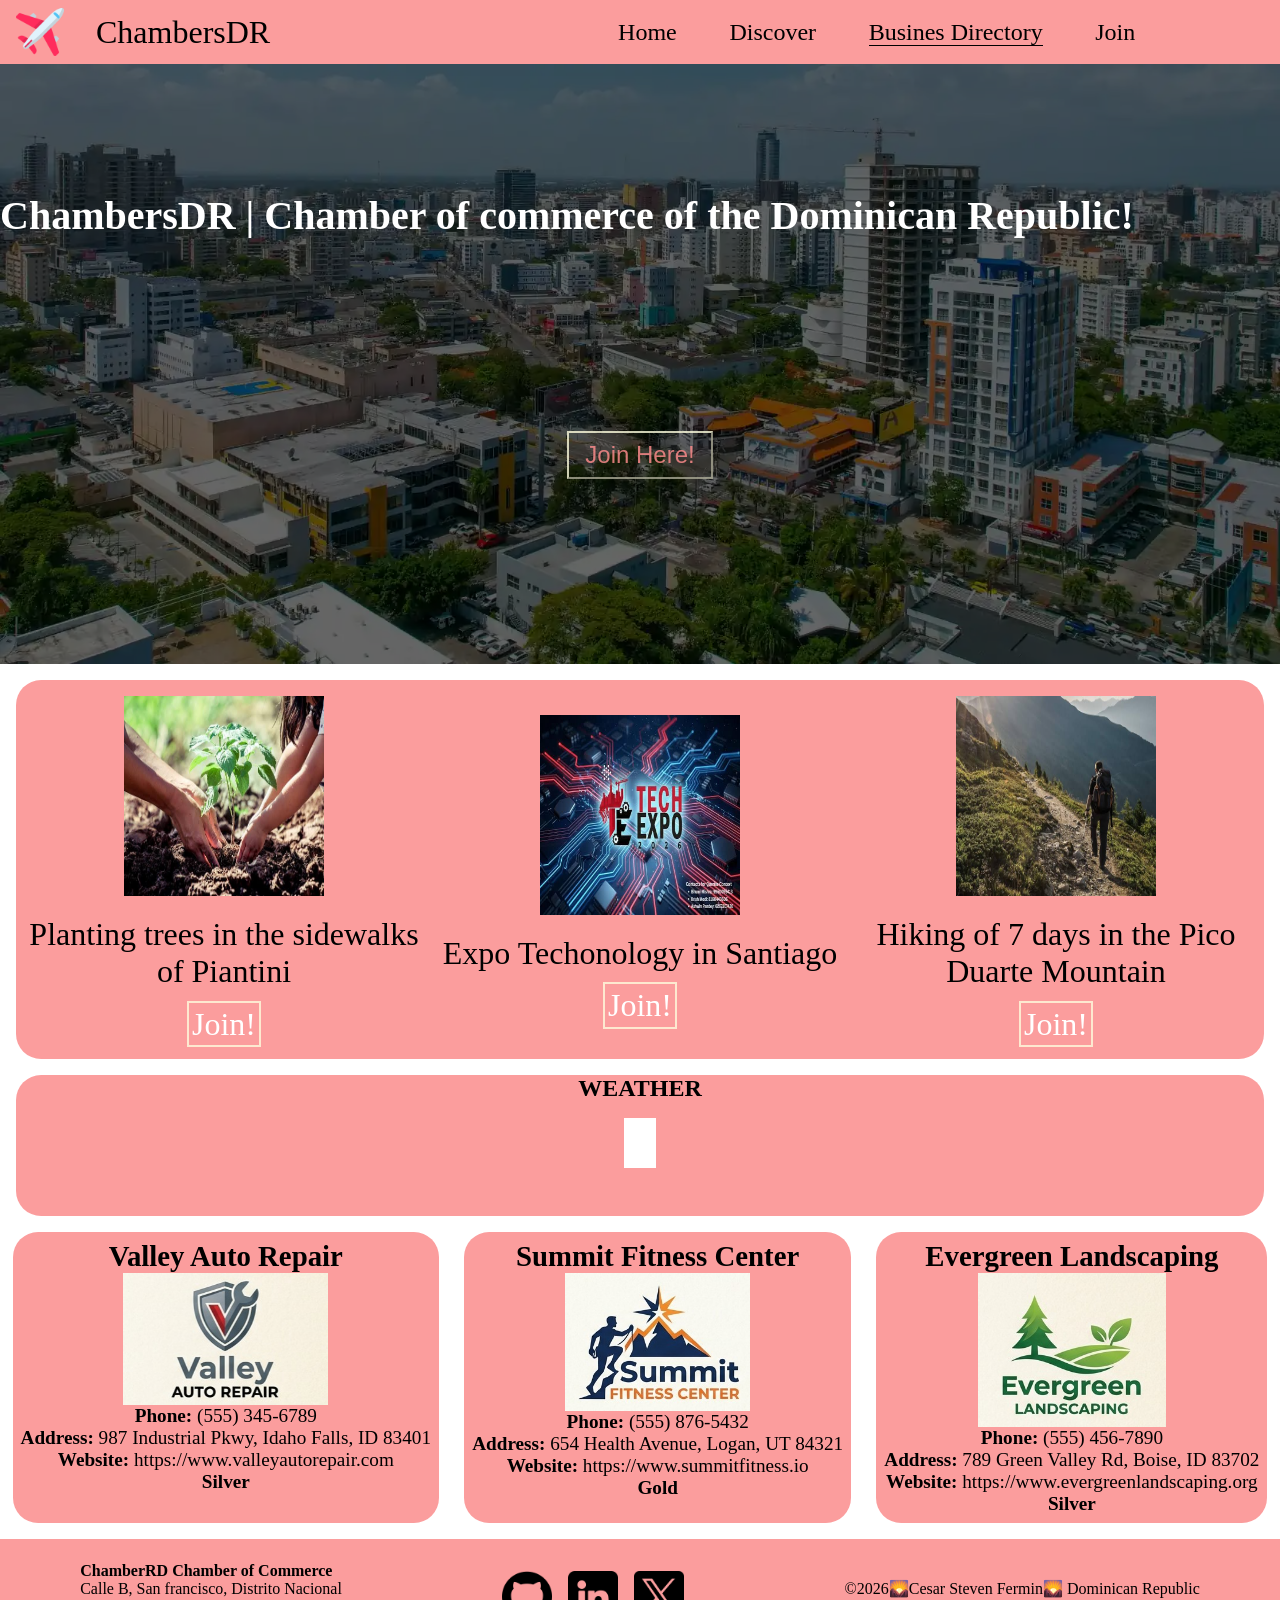
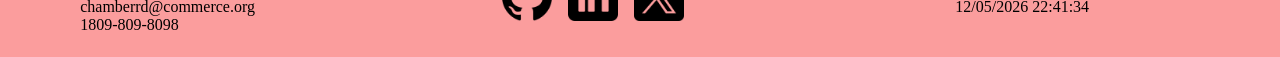
==== chamber/index.html @ 5525a527 "editing the button" ====
<!DOCTYPE html>
<html lang="en">
<head>
    <meta charset="UTF-8">
    <meta name="viewport" content="width=device-width, initial-scale=1.0">
    <meta name="author" content="Cesar Steven Fermin Cabrera">
    <meta name="description" content="This page is about all the companies that are asociated with us">

    <meta property="og:title" content="ChambersDR">
    <meta property="og:description" content="This page is about all the companies that are asociated with us">
    <meta property="og:image" content="https://stevenfermin.github.io/wdd231/chamber/images/plane.png">
    <meta property="og:url" content="https://stevenfermin.github.io/wdd231/chamber/directory.html">

    <link rel="stylesheet" href="styles/normalize.css">
    <link rel="stylesheet" href="styles/directorysmall.css">
    <link rel="stylesheet" href="styles/directorylarge.css">
    <script src="scripts/directory.js" defer></script>
    <link rel="shortcut icon" href="images/plane.png">

    <link rel="stylesheet" href="https://fonts.googleapis.com/css2?family=Roboto+Mono:wght@300;400;700&display=swap">
    <link rel="preconnect" href="https://fonts.googleapis.com">
    <link rel="preconnect" href="https://fonts.gstatic.com" crossorigin>

    <title>ChambersDR Landing</title>
</head>
<body>
    <header>
        <nav class="navigation">
            <img src="images/plane.png" alt="Plane logo">
            <label>ChambersDR</label>
            <ul>
                <li><a href="#">Home</a></li>
                <li><a href="#">Discover</a></li>
                <li id="current"><a href="#">Busines Directory</a></li>
                <li><a href="#">Join</a></li>
            </ul>
            <button id="ham-btn" class="hamburger" aria-label="hambtn"></button>
        </nav>
        <nav id="mobileNav" class="mobileNav">
            <ul>
                <li><a href="#">Home</a></li>
                <li><a href="#">Discover</a></li>
                <li id="mobilecurrent"><a href="#" >Busines Directory</a></li>
                <li><a href="#">Join</a></li>
            </ul>
        </nav>
    </header>

    <main>
        <div class="hero">
            <img src="images/santodomingo.webp" alt="Santo Domingo">
            <div class="hero-content">
                <h1>ChambersDR | Chamber of commerce of the Dominican Republic!</h1>
                <button>Join Here!</button>
            </div>
        </div>
        <section class="events">
            <div>
                <figure>
                    <img src="images/planting-trees.jpg" alt="Planting trees">
                    <figcaption>Planting trees in the sidewalks of Piantini</figcaption>
                </figure>
                <a>Join!</a>
            </div>
            <div>
                <figure>
                    <img src="images/expo-tech.jpg" alt="Expo technology">
                    <figcaption>Expo Techonology in Santiago</figcaption>
                </figure>
                <a>Join!</a>
            </div>
            <div>
                <figure>
                    <img src="images/hiking.jpg" alt="Hiking">
                    <figcaption>Hiking of 7 days in the Pico Duarte Mountain</figcaption>
                </figure>
                <a>Join!</a>
            </div>
        </section>
        <div class="climate">
            <h2>WEATHER</h2>
            <section class="weather">
                <p id="temperature"></p>
                <figure>
                    <img id="weather-icon">
                    <figcaption class="figcaption"></figcaption>
                </figure>
            </section>
            <section id="forecast" class="forecast">

            </section>
        </div>
        <div id="spotlights" class="spotlights">

        </div>
    </main>

    <footer>
        <div id="details">
            <p id="DName"></p>
            <p id="DAddress"></p>
            <p id="DEmail"></p>
            <p id="DNumber"></p>
        </div>
        <div class="logos">
            <a href="https://github.com/"><img src="images/github.png" alt="Github"></a>
            <a href="https://linkedin.com/"><img src="images/linkedin.png" alt="LinkedIn"></a>
            <a href="https://x.com/"><img src="images/xlogo.png" alt="Twitter X"></a>
        </div>
        <div class="mark">
            <p id="signature"></p>
            <p id="lastModified"></p>
        </div>
    </footer>
</body>
</html>
---- chamber/styles/directorysmall.css ----
:root {
    --principal-color: rgba(251, 139, 139, 0.845);
    --secondary-color: rgba(254, 253, 222, 0.8);
    --current: rgba(247, 146, 84, 0.8);
    --button-color: rgba(255,255,255);
    --black: rgb(0,0,0);
}

* {
    margin: 0;
    padding: 0;
    box-sizing: border-box;
}

/****************** Header********************/


.navigation {
    display: grid;
    grid-template-columns: 48px auto 44px;
    padding: 0 1rem;
    align-items: center;
    background-color: var(--principal-color);
    border-bottom: 1px solid #000;
}

.navigation label {
    font-size: 2rem;
}

.navigation ul {
    display: none;
    justify-content: space-evenly;
}

.navigation li {
    list-style: none;
}

.navigation a {
    text-decoration: none;
    color: black;
    font-size: 1.5rem;
}

.navigation a:hover {
    font-size: 1.9rem;
}

.navigation img {
    width: 100%;
}

.navigation button{
    width: 100%;
    height: 4rem;
}

.hamburger {
    background: none;
    border: none;
}

.hamburger::before {
    content: "\2630";
    font-size: 2rem;
}

.hamburger.show::before {
    content: "\00D7";
    font-size: 2rem;
}

.mobileNav {
    display: none;
    background-color: var(--secondary-color);
}

.mobileNav.show {
    display: block;
}

.mobileNav ul {
    display: block;
    text-align: center;
}

.mobileNav li {
    font-size: 1.4rem;
    border-bottom: 1px solid #000;
}

.mobileNav a {
    text-decoration: none;
    color: black;
}

#mobilecurrent {
    background-color: var(--current);
}

/****************** Main ********************/
main {
    padding: 0 1rem;
    margin-bottom: 1rem;
}

.view {
    display: flex;
    gap: 5rem;
    justify-content: center;
}

.view button {
    width: 10rem;
    height: 2.5rem;
    background-color: var(--secondary-color);
}

.cards {
    justify-content: center;
}


/*************************------GRID------**************************/
.cards.grid{
    display: grid;
    grid-template-columns: repeat(auto-fit, minmax(200px, 400px));
    max-width: 1300px;
    margin: 2rem auto;
    gap: 1rem;
}

.cards.grid > .card {
    width: 100%;
    padding: 1rem;
    background-color: var(--principal-color);
    border-radius: 25px;
    text-align: center;
}

.cards.grid > .card h2 {
    border-bottom: solid 1px #000;
}

/*************************------LIST------**************************/

.cards.list {
    width: 90%;
    display: flex;
    flex-direction: column;
    margin: 1rem;
}

.cards.list section {
    display: flex;
    flex-direction: column;
}

.cards.list h2 {
    border-bottom: solid 1px #000;
}

.cards.list h1, .cards.list h2, .cards.list > p {
    font-size: 1.2rem;
}

.cards.list > section:nth-of-type(odd).card {
    background-color: var(--principal-color);
    text-align: center;
    padding: 1rem;
}

.cards.list > section:nth-of-type(even).card {
    background-color: var(--secondary-color);
    text-align: center;
    padding: 1rem;
}


/*********************FOOTER*************************/

footer {
    background-color: var(--principal-color);
    display: flex;
    flex-direction: column;
    align-items: center;
    justify-content: space-around;
    padding: 1rem;
}

.logos {
    display: flex;
    place-content: center;
    gap: 1rem;
    margin: 1rem 0;
}

.logos img {
    width: 50px;
    height: auto;
}

.mark {
    text-align: center;
}
---- chamber/styles/directorylarge.css ----
@media (min-width: 769px) {
    .mobileNav {
        display: none;
    }
    .mobileNav.show {
        display: none;
    }

    .navigation {
        display: grid;
        grid-template-columns: 48px auto auto 44px;
        padding: 0.5rem 1rem;
        gap: 2rem;
        align-items: center;
        background-color: var(--principal-color);
        border: none;
    }

    .navigation h1 {
        font-size: 2rem;
    }

    .navigation ul {
        display: flex;
        justify-content: space-evenly;
    }

    .hamburger {
        display: none;
    }

    #current {
        background-color: transparent;
    }

    #current a {
        color: #000;
        border-bottom: solid 1px #000;
    }

    /******************************MAIN*********************************/
    main {
        padding: 0;
    }

    #h1-directory{
        margin: 1rem 0 0 1rem;
    }
    /*HOME(LANDING)PAGE*/
    .hero {
        position: relative;
        width: 100%;
        height: 600px;
    }
    .hero img {
        position: absolute;
        top: 0;
        left: 0;
        width: 100%;
        height: 100%;
        filter: brightness(0.4);
    }

    .hero-content{
        width: 100%;
        place-items: center;
        left: 0;
        top: 0;
        text-align: center;
        position: absolute;
    }

    .hero-content h1 {
        margin-top: 10%;
        color: white;
        font-size: 2.5rem;
        text-align: justify;
    }

    .hero-content button {
        margin-top: 15%;
        background-color: transparent;
        border-color: var(--secondary-color);
        padding: 0.5rem 1rem;
        color: var(--principal-color);
        font-size: 1.5rem;
    }

    .hero button:hover {
        background-color: var(--button-color);
        border-color: var(--principal-color);
    }

    .events {
        display: grid;
        grid-template-columns: repeat(auto-fit, minmax(200px, 1fr));
        justify-items: center;
        align-items: center;
        text-align: center;
        padding: 1rem 0;
        background-color: var(--principal-color);
        margin: 1rem;
        border-radius: 25px;
    }

    .events img {
        width: 200px;
        height: 200px;
    }

    .events figcaption {
        font-size: 2rem;
        margin: 1rem 0;
    }

    .events a {
        text-decoration: none;
        font-size: 2rem;
        color: var(--button-color);
        border: solid 2px var(--secondary-color);
        padding: 0.2rem;
    }

    .events a:hover{
        background-color: var(--button-color);
        color: var(--black);
    }

    .climate {
        display: flex;
        flex-direction: column;
        align-items: center;
        text-align: center;
        background-color: var(--principal-color);
        border-radius: 25px;
        margin: 1rem;
    }
    
    .weather {
        margin: 1rem;
        padding: 1rem;
        background-color: var(--button-color);
    }

    .weather p {
        font-size: 1.2rem;
    }

    .weather figcaption {
        font-size: 1.2rem;
    }

    .weather img {
        width: 100%;
        background-color: var(--principal-color);
        border-radius: 50px;
    }

    

    .forecast {
        display: grid;
        grid-template-columns: repeat(3, 1fr);
        gap: 7rem;
        background-color: var(--button-color);
        margin: 1rem;
        border-radius: 50px;
    }

    .cast {
        margin: 1rem;
        display: flex;
        flex-direction: column;
        align-items: center;
    }

    .cast img {
        width: 80%;
        background-color: var(--principal-color);
        border-radius: 25px;
    }

    .cast p {
        font-size: 1.5rem;
    }

    .spotlights {
        display: flex;
        justify-content: space-around;
    }

    .spot {
        display: flex;
        flex-direction: column;
        align-items: center;
        background-color: var(--principal-color);
        padding: 0.5rem;
        border-radius: 25px;
        font-size: 1.2rem;
    }

    .spot img{
        width: 50%;
    }

    .spot p{
        font-weight: bolder;
    }

    /*************************------LIST------**************************/

    .cards.list {
        display: flex;
        flex-direction: column;
        align-items: center;
        margin: 1rem;
    }

    .cards.list h1, .cards.list h2, .cards.list p {
        font-size: 1.1rem;
        font-weight: 300;
    }

    .cards.list section {
        display: flex;
        flex-direction: row;
    }

    .cards.list h2 {
        border-bottom: none;
    }

    .cards.list > section:nth-of-type(odd).card {
        width: 90vh;
        display: flex;
        flex-direction: row;
        background-color: var(--secondary-color);
        text-align: center;
        padding: 1rem 0.5rem;
    }

    .cards.list > section:nth-of-type(even).card {
        width: 90vh;
        display: flex;
        background-color: var(--principal-color);
        text-align: center;
        padding: 1rem;
    }


    footer {
        background-color: var(--principal-color);
        display: flex;
        flex-direction: row;
        align-items: center;
        justify-content: space-around;
        padding: 1rem 0;
    }
}
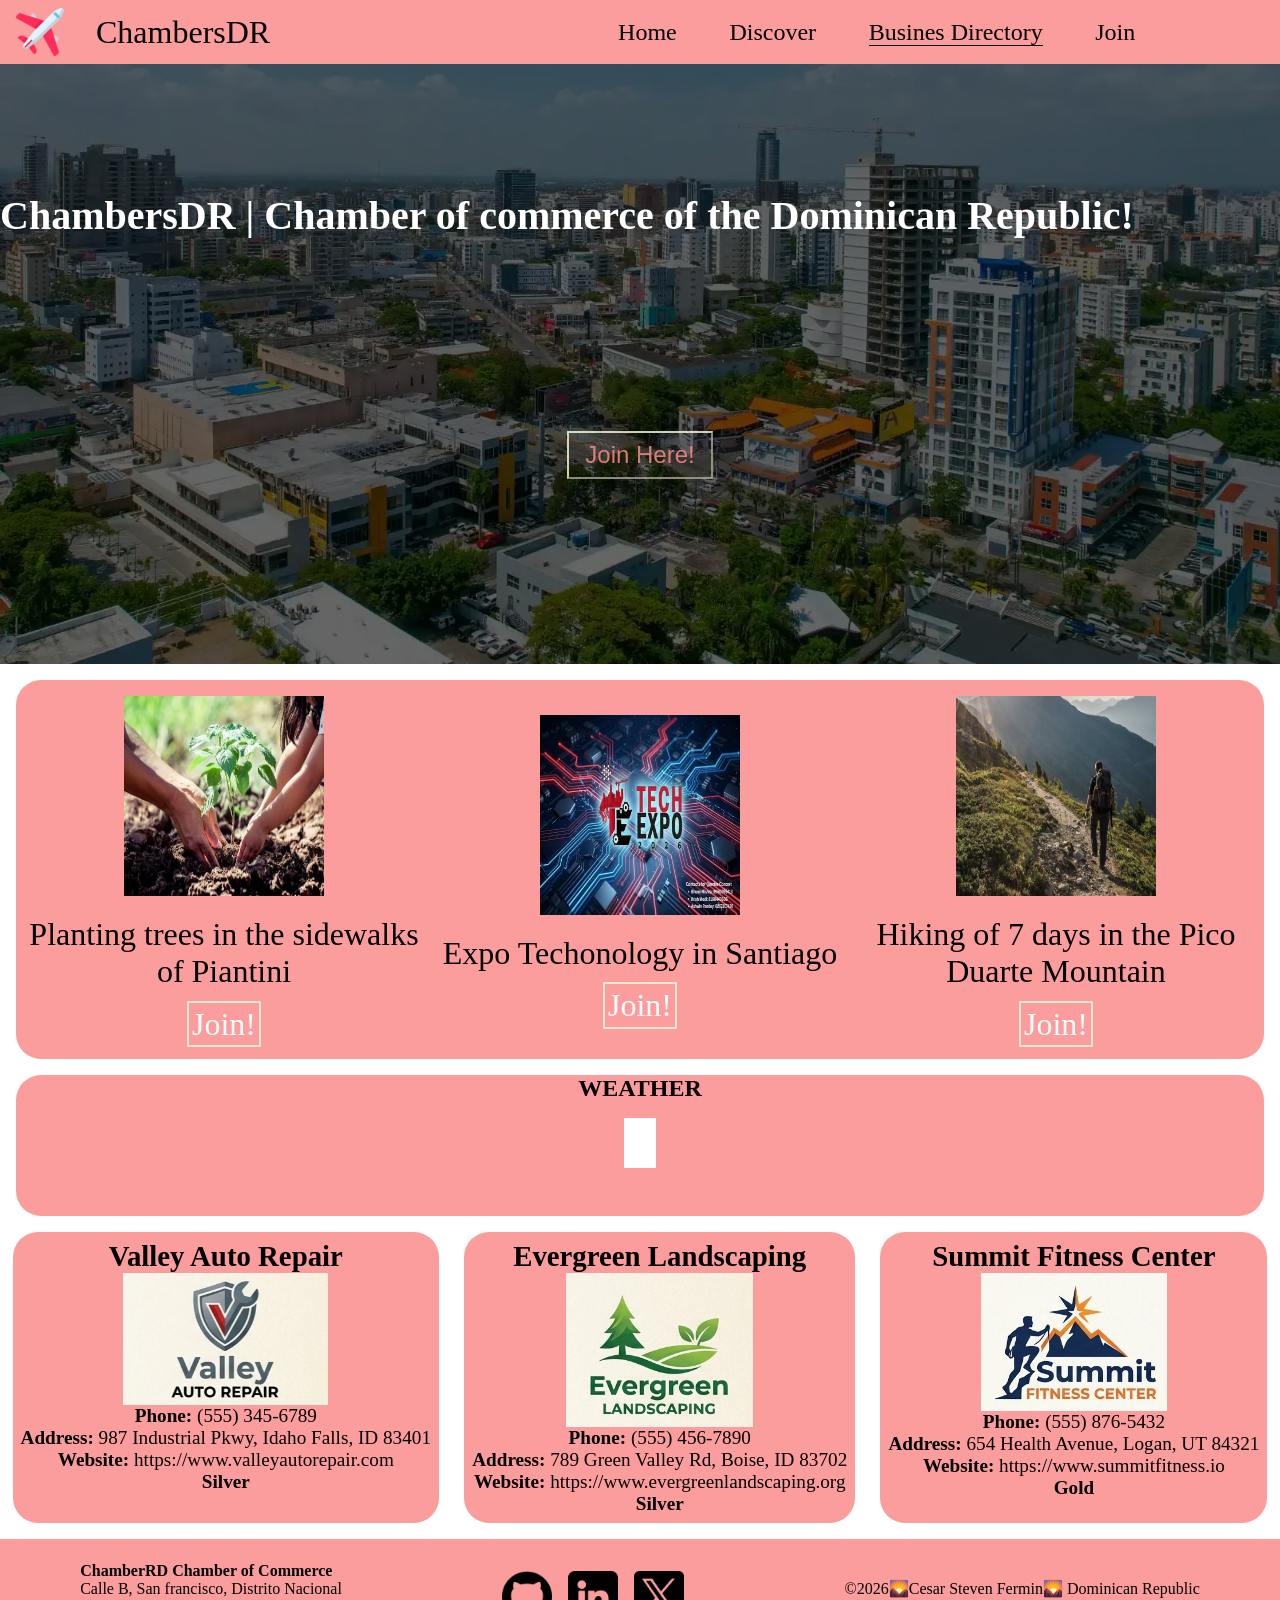
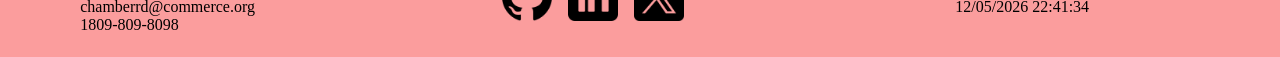
==== commit 73cb6aad: "undoing some changes" ====
--- a/chamber/index.html
+++ b/chamber/index.html
@@ -82,7 +82,7 @@
             <section class="weather">
                 <p id="temperature"></p>
                 <figure>
-                    <img id="weather-icon">
+                    <img id="weather-icon" src="" alt="">
                     <figcaption class="figcaption"></figcaption>
                 </figure>
             </section>
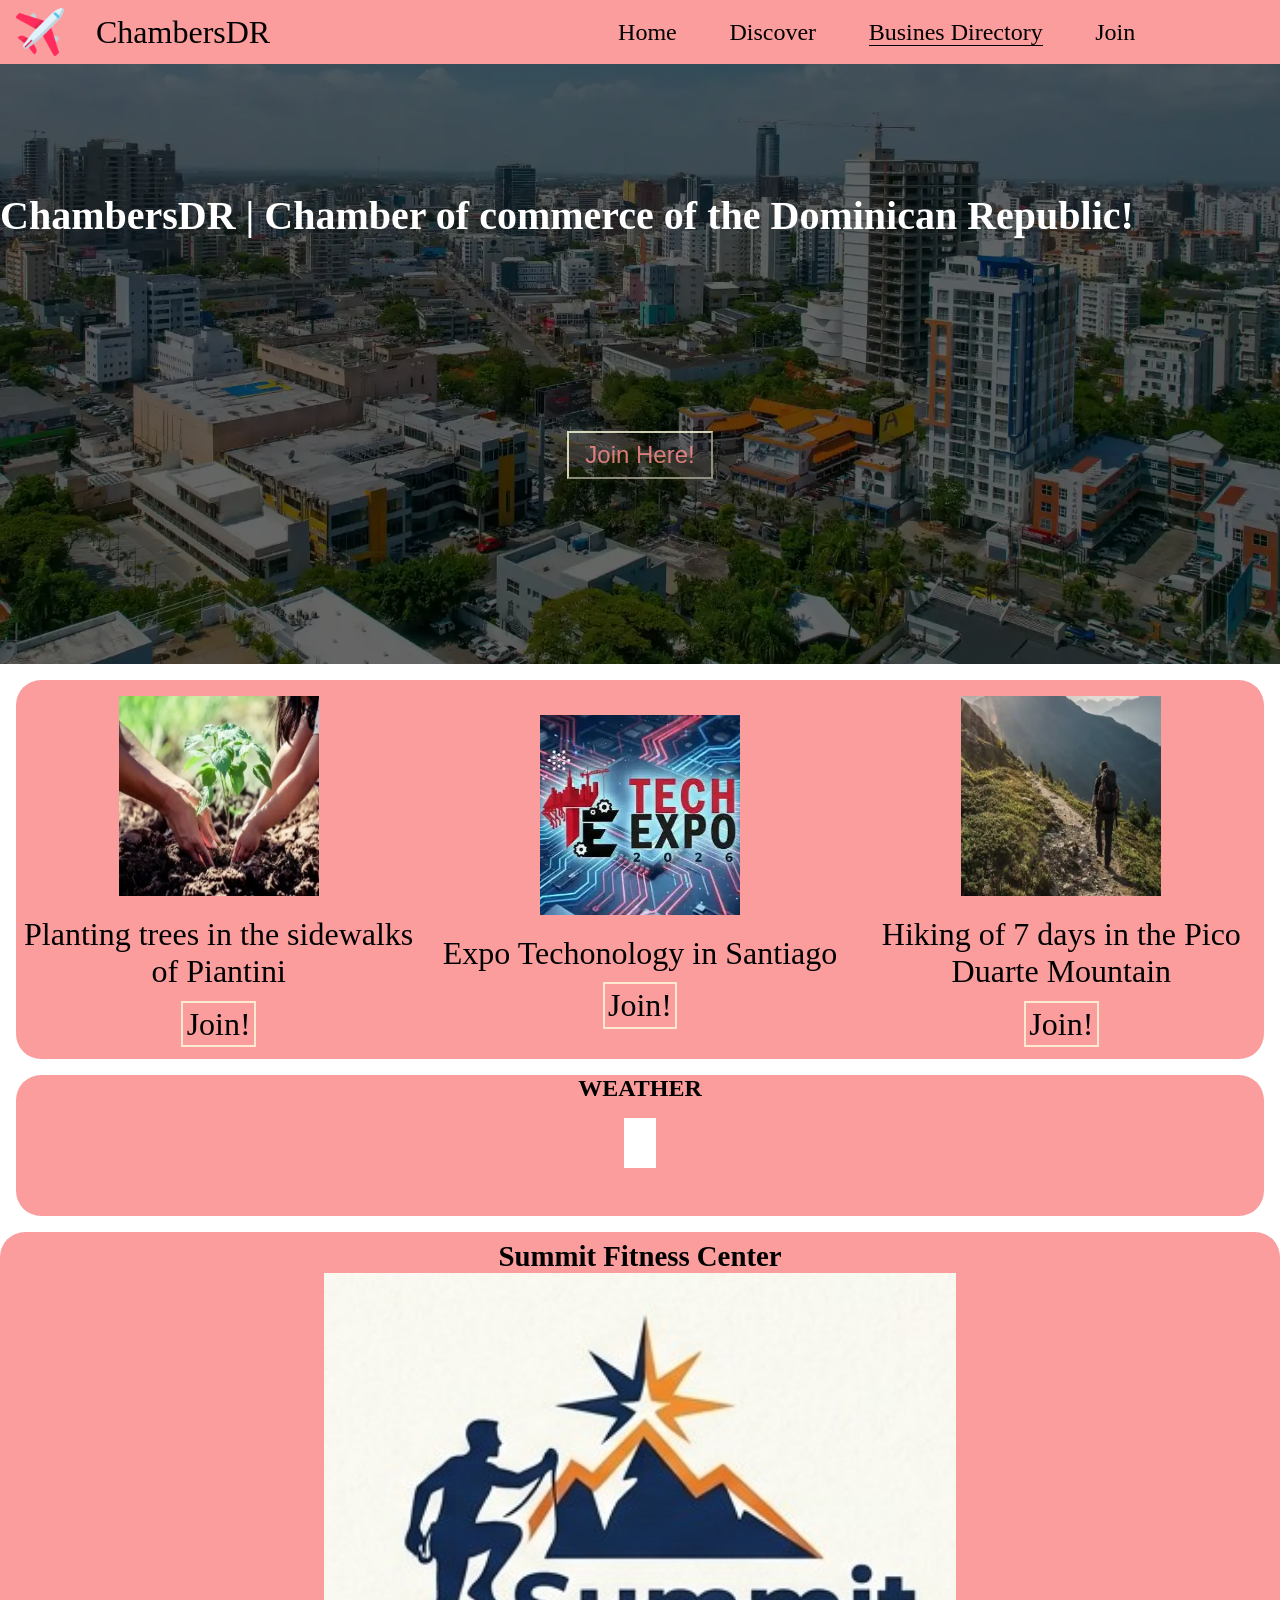
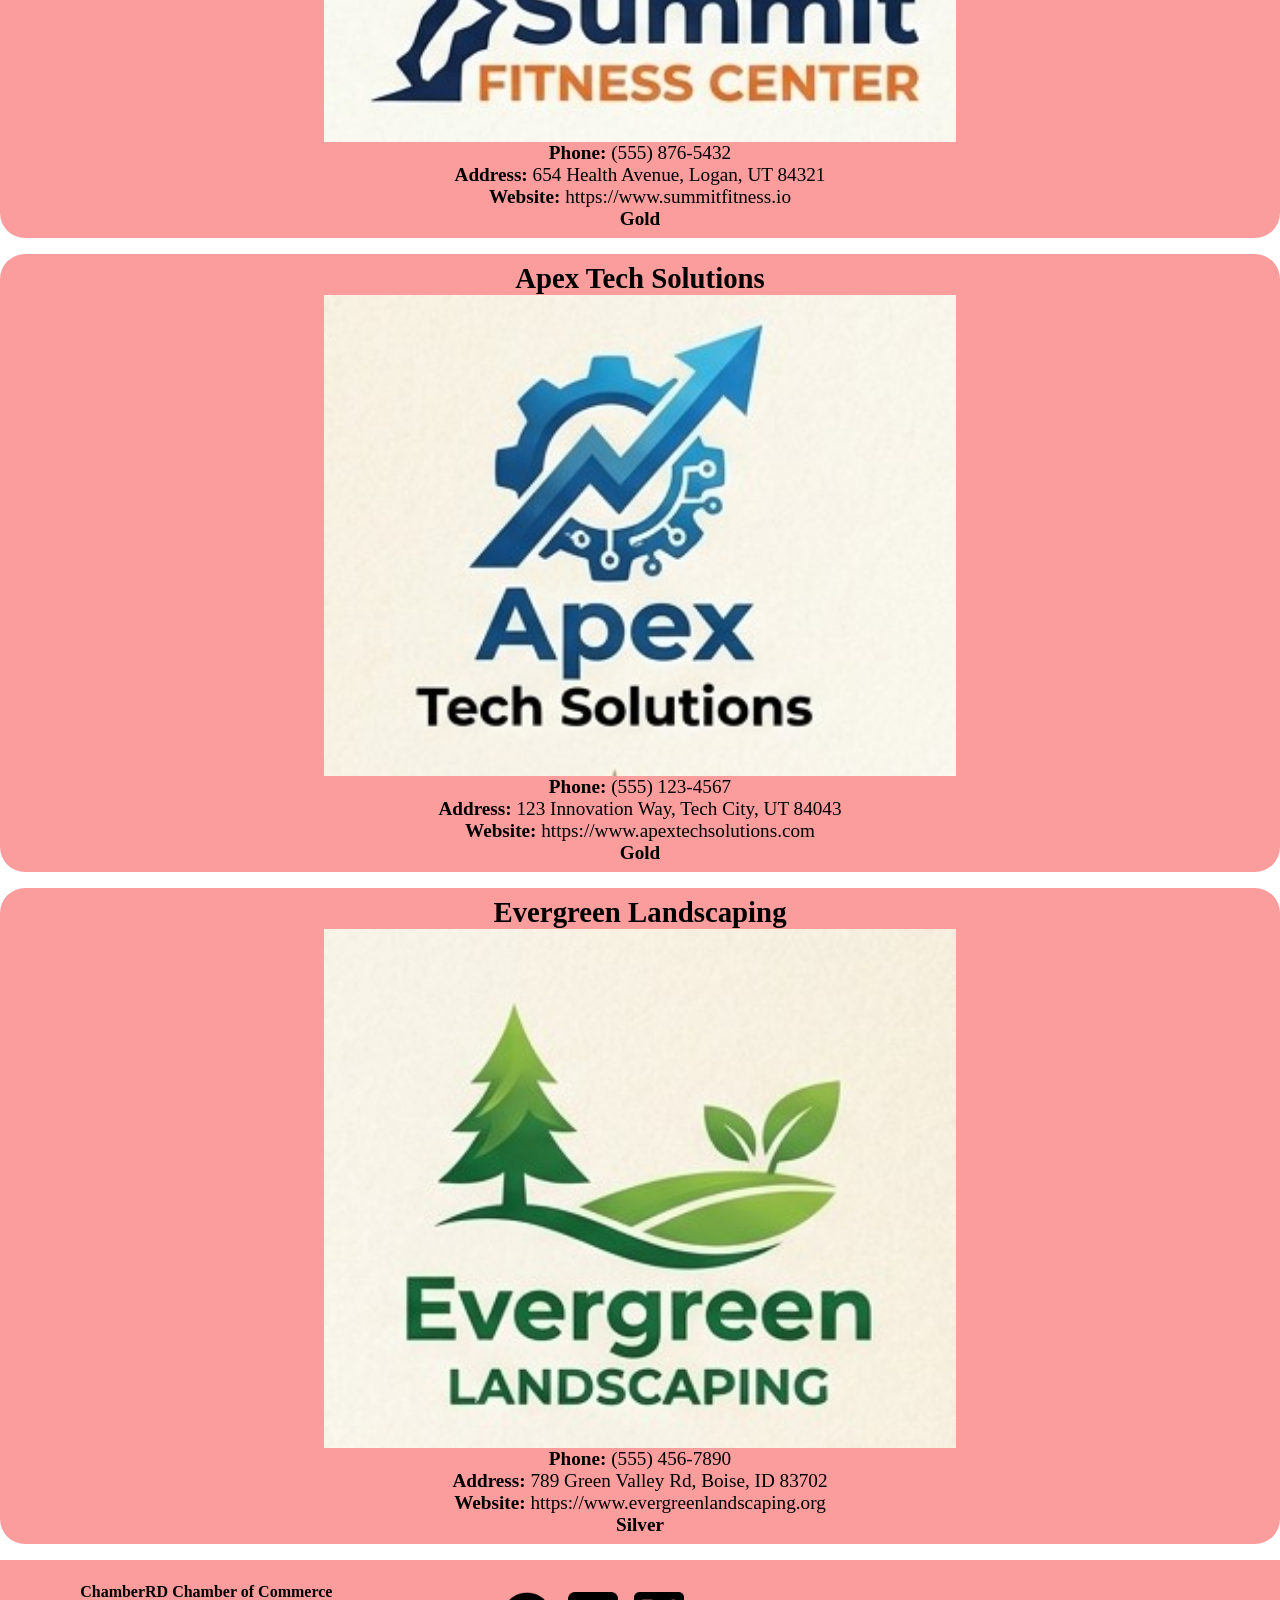
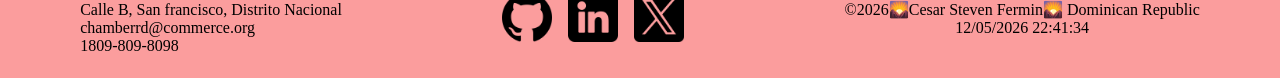
==== commit 72f7a677: "editing images and fixing values" ====
--- a/chamber/index.html
+++ b/chamber/index.html
@@ -57,21 +57,21 @@
         <section class="events">
             <div>
                 <figure>
-                    <img src="images/planting-trees.jpg" alt="Planting trees">
+                    <img src="images/planting-trees.webp" alt="Planting trees">
                     <figcaption>Planting trees in the sidewalks of Piantini</figcaption>
                 </figure>
                 <a>Join!</a>
             </div>
             <div>
                 <figure>
-                    <img src="images/expo-tech.jpg" alt="Expo technology">
+                    <img src="images/expo-tech.webp" alt="Expo technology">
                     <figcaption>Expo Techonology in Santiago</figcaption>
                 </figure>
                 <a>Join!</a>
             </div>
             <div>
                 <figure>
-                    <img src="images/hiking.jpg" alt="Hiking">
+                    <img src="images/hiking.webp" alt="Hiking">
                     <figcaption>Hiking of 7 days in the Pico Duarte Mountain</figcaption>
                 </figure>
                 <a>Join!</a>
--- a/chamber/styles/directorysmall.css
+++ b/chamber/styles/directorysmall.css
@@ -101,7 +101,6 @@
 
 /****************** Main ********************/
 main {
-    padding: 0 1rem;
     margin-bottom: 1rem;
 }
 
@@ -120,6 +119,173 @@
 .cards {
     justify-content: center;
 }
+
+/*HOME(LANDING)PAGE*/
+    .hero {
+        position: relative;
+        width: 100%;
+        height: 600px;
+    }
+    .hero img {
+        position: absolute;
+        top: 0;
+        left: 0;
+        max-width: 100%;
+        height: 100%;
+        filter: brightness(0.4);
+        object-fit: cover;
+        
+    }
+
+    .hero-content{
+        width: 100%;
+        place-items: center;
+        left: 0;
+        top: 0;
+        text-align: center;
+        position: absolute;
+    }
+
+    .hero-content h1 {
+        margin-top: 50%;
+        color: white;
+        font-size: 1.5rem;
+        text-align: center;
+    }
+
+    .hero-content button {
+        margin-top: 15%;
+        background-color: transparent;
+        border-color: var(--secondary-color);
+        padding: 0.5rem 1rem;
+        color: var(--principal-color);
+        font-size: 1.5rem;
+    }
+
+    .hero button:hover {
+        background-color: var(--button-color);
+        border-color: var(--principal-color);
+    }
+
+    .events {
+        display: grid;
+        grid-template-columns: repeat(auto-fit, minmax(200px, 1fr));
+        justify-items: center;
+        align-items: center;
+        text-align: center;
+        padding: 1rem 0;
+        background-color: var(--principal-color);
+        margin: 1rem;
+        border-radius: 25px;
+        gap: 1rem;
+    }
+
+    .events img {
+        width: 200px;
+        height: 200px;
+    }
+
+    .events figcaption {
+        font-size: 2rem;
+        margin: 1rem 0;
+    }
+
+    .events a {
+        text-decoration: none;
+        font-size: 2rem;
+        color: var(--black);
+        border: solid 2px var(--secondary-color);
+        padding: 0.2rem;
+    }
+
+    .events a:hover{
+        background-color: var(--button-color);
+        color: var(--black);
+    }
+
+    .climate {
+        display: flex;
+        flex-direction: column;
+        align-items: center;
+        text-align: center;
+        background-color: var(--principal-color);
+        border-radius: 25px;
+        margin: 1rem;
+    }
+    
+    .weather {
+        margin: 1rem;
+        padding: 1rem;
+        background-color: var(--button-color);
+    }
+
+    .weather p {
+        font-size: 1.2rem;
+    }
+
+    .weather figcaption {
+        font-size: 1.2rem;
+    }
+
+    .weather img {
+        width: 100%;
+        background-color: var(--principal-color);
+        border-radius: 50px;
+    }
+
+    
+
+    .forecast {
+        display: grid;
+        grid-template-columns: repeat(auto-fit, minmax(250px, 1fr));
+        gap: 7rem;
+        background-color: var(--button-color);
+        margin: 1rem;
+        border-radius: 50px;
+    }
+
+    .cast {
+        margin: 1rem;
+        display: flex;
+        flex-direction: column;
+        align-items: center;
+    }
+
+    .cast img {
+        width: 80%;
+        background-color: var(--principal-color);
+        border-radius: 25px;
+    }
+
+    .cast p {
+        font-size: 1.5rem;
+    }
+
+    .spotlights {
+        display: flex;
+        gap: 1rem;
+        flex-direction: column;
+        justify-content: space-around;
+    }
+
+    .spot {
+        display: flex;
+        flex-direction: column;
+        align-items: center;
+        background-color: var(--principal-color);
+        padding: 0.5rem;
+        border-radius: 25px;
+        font-size: 1rem;
+    }
+
+    .spot img{
+        width: 50%;
+    }
+
+    .spot p{
+        font-weight: bolder;
+    }
+
 
 
 /*************************------GRID------**************************/
--- a/chamber/styles/directorylarge.css
+++ b/chamber/styles/directorylarge.css
@@ -93,7 +93,7 @@
 
     .events {
         display: grid;
-        grid-template-columns: repeat(auto-fit, minmax(200px, 1fr));
+        grid-template-columns: repeat(auto-fit, minmax(220px, 1fr));
         justify-items: center;
         align-items: center;
         text-align: center;
@@ -101,11 +101,6 @@
         background-color: var(--principal-color);
         margin: 1rem;
         border-radius: 25px;
-    }
-
-    .events img {
-        width: 200px;
-        height: 200px;
     }
 
     .events figcaption {
@@ -116,7 +111,7 @@
     .events a {
         text-decoration: none;
         font-size: 2rem;
-        color: var(--button-color);
+        color: var(--black);
         border: solid 2px var(--secondary-color);
         padding: 0.2rem;
     }
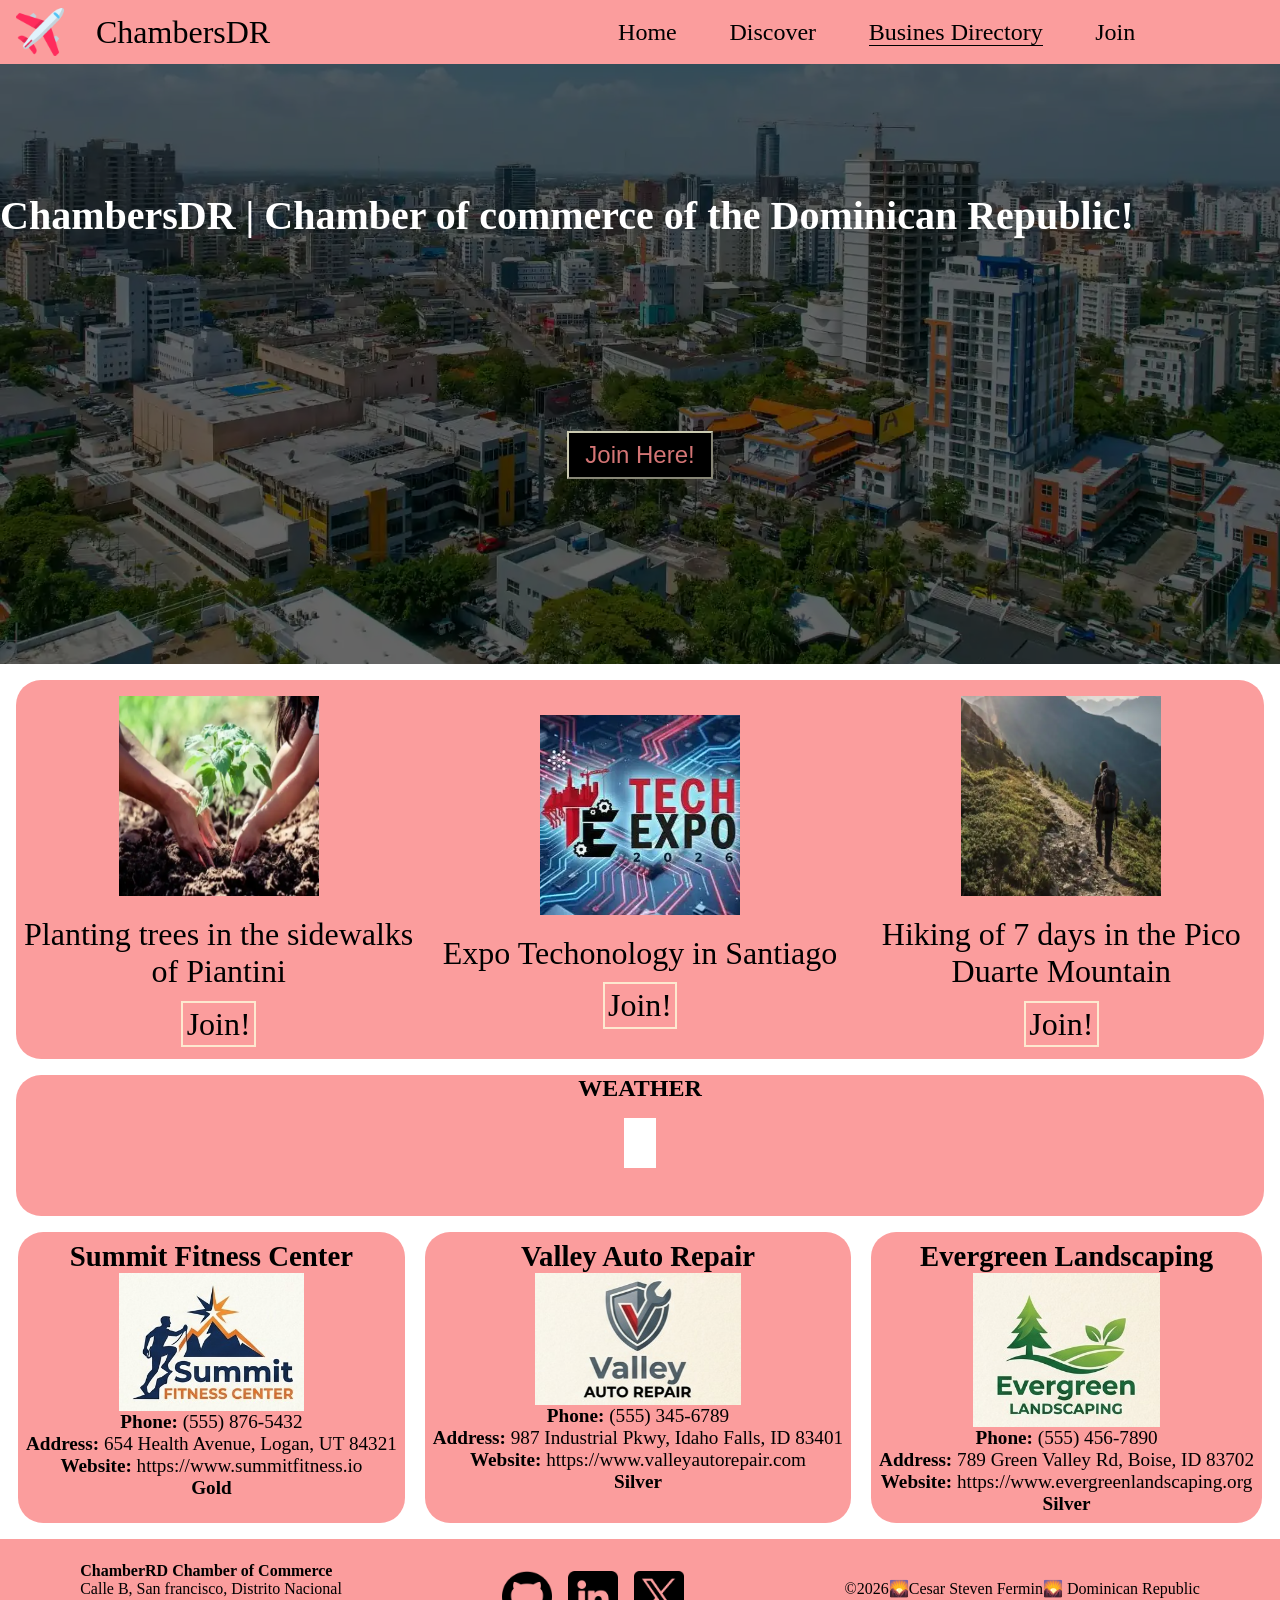
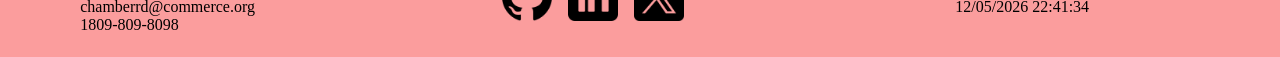
==== commit 02126840: "creating a dialog" ====
--- a/chamber/index.html
+++ b/chamber/index.html
@@ -29,10 +29,10 @@
             <img src="images/plane.png" alt="Plane logo">
             <label>ChambersDR</label>
             <ul>
-                <li><a href="#">Home</a></li>
+                <li><a href="index.html">Home</a></li>
                 <li><a href="#">Discover</a></li>
-                <li id="current"><a href="#">Busines Directory</a></li>
-                <li><a href="#">Join</a></li>
+                <li id="current"><a href="directory.html">Busines Directory</a></li>
+                <li><a href="join.html">Join</a></li>
             </ul>
             <button id="ham-btn" class="hamburger" aria-label="hambtn"></button>
         </nav>
--- a/chamber/styles/directorysmall.css
+++ b/chamber/styles/directorysmall.css
@@ -4,6 +4,7 @@
     --current: rgba(247, 146, 84, 0.8);
     --button-color: rgba(255,255,255);
     --black: rgb(0,0,0);
+    --backdrop: rgb(0 0 0 / 10%);
 }
 
 * {
@@ -125,6 +126,7 @@
         position: relative;
         width: 100%;
         height: 600px;
+        background-color: var(--black);
     }
     .hero img {
         position: absolute;
@@ -155,7 +157,7 @@
 
     .hero-content button {
         margin-top: 15%;
-        background-color: transparent;
+        background-color: var(--black);
         border-color: var(--secondary-color);
         padding: 0.5rem 1rem;
         color: var(--principal-color);
--- a/chamber/styles/directorylarge.css
+++ b/chamber/styles/directorylarge.css
@@ -51,6 +51,7 @@
         position: relative;
         width: 100%;
         height: 600px;
+        background-color: var(--black);
     }
     .hero img {
         position: absolute;
@@ -79,7 +80,7 @@
 
     .hero-content button {
         margin-top: 15%;
-        background-color: transparent;
+        background-color: var(--black);
         border-color: var(--secondary-color);
         padding: 0.5rem 1rem;
         color: var(--principal-color);
@@ -181,7 +182,9 @@
 
     .spotlights {
         display: flex;
+        flex-direction: row;
         justify-content: space-around;
+        margin: 0 1rem;
     }
 
     .spot {
@@ -241,7 +244,52 @@
         text-align: center;
         padding: 1rem;
     }
-
+    
+    .org {
+        width: 90%;
+        margin: 0 auto;
+        display: grid;
+        grid-template-columns: repeat(2, 40%);
+    }
+
+    .join {
+        display: flex;
+        flex-direction: column;
+        gap: 20px;
+        grid-column: 1/2;
+    }
+
+    .join fieldset{
+        display: flex;
+        flex-direction: column;
+        gap: 5px;
+        padding: 0.5rem;
+        align-items: flex-start;
+        padding-right: 2rem;
+    }
+
+    .memberships {
+        grid-column: 2/3;
+        place-items: center;
+        display: flex;
+        flex-direction: column;
+        gap: 2rem;
+        margin: 2rem 0;
+    }
+
+    .memberships div {
+        background-color: var(--principal-color);
+        width: 80%;
+        height: 7rem;
+        display: flex;
+        flex-direction: column;
+        align-items: center;
+        justify-content: space-around;
+        color: var(--black);
+        font-weight: 900;
+        font-size: 1.2rem;
+        border-radius: 5px 25px;
+    }
 
     footer {
         background-color: var(--principal-color);
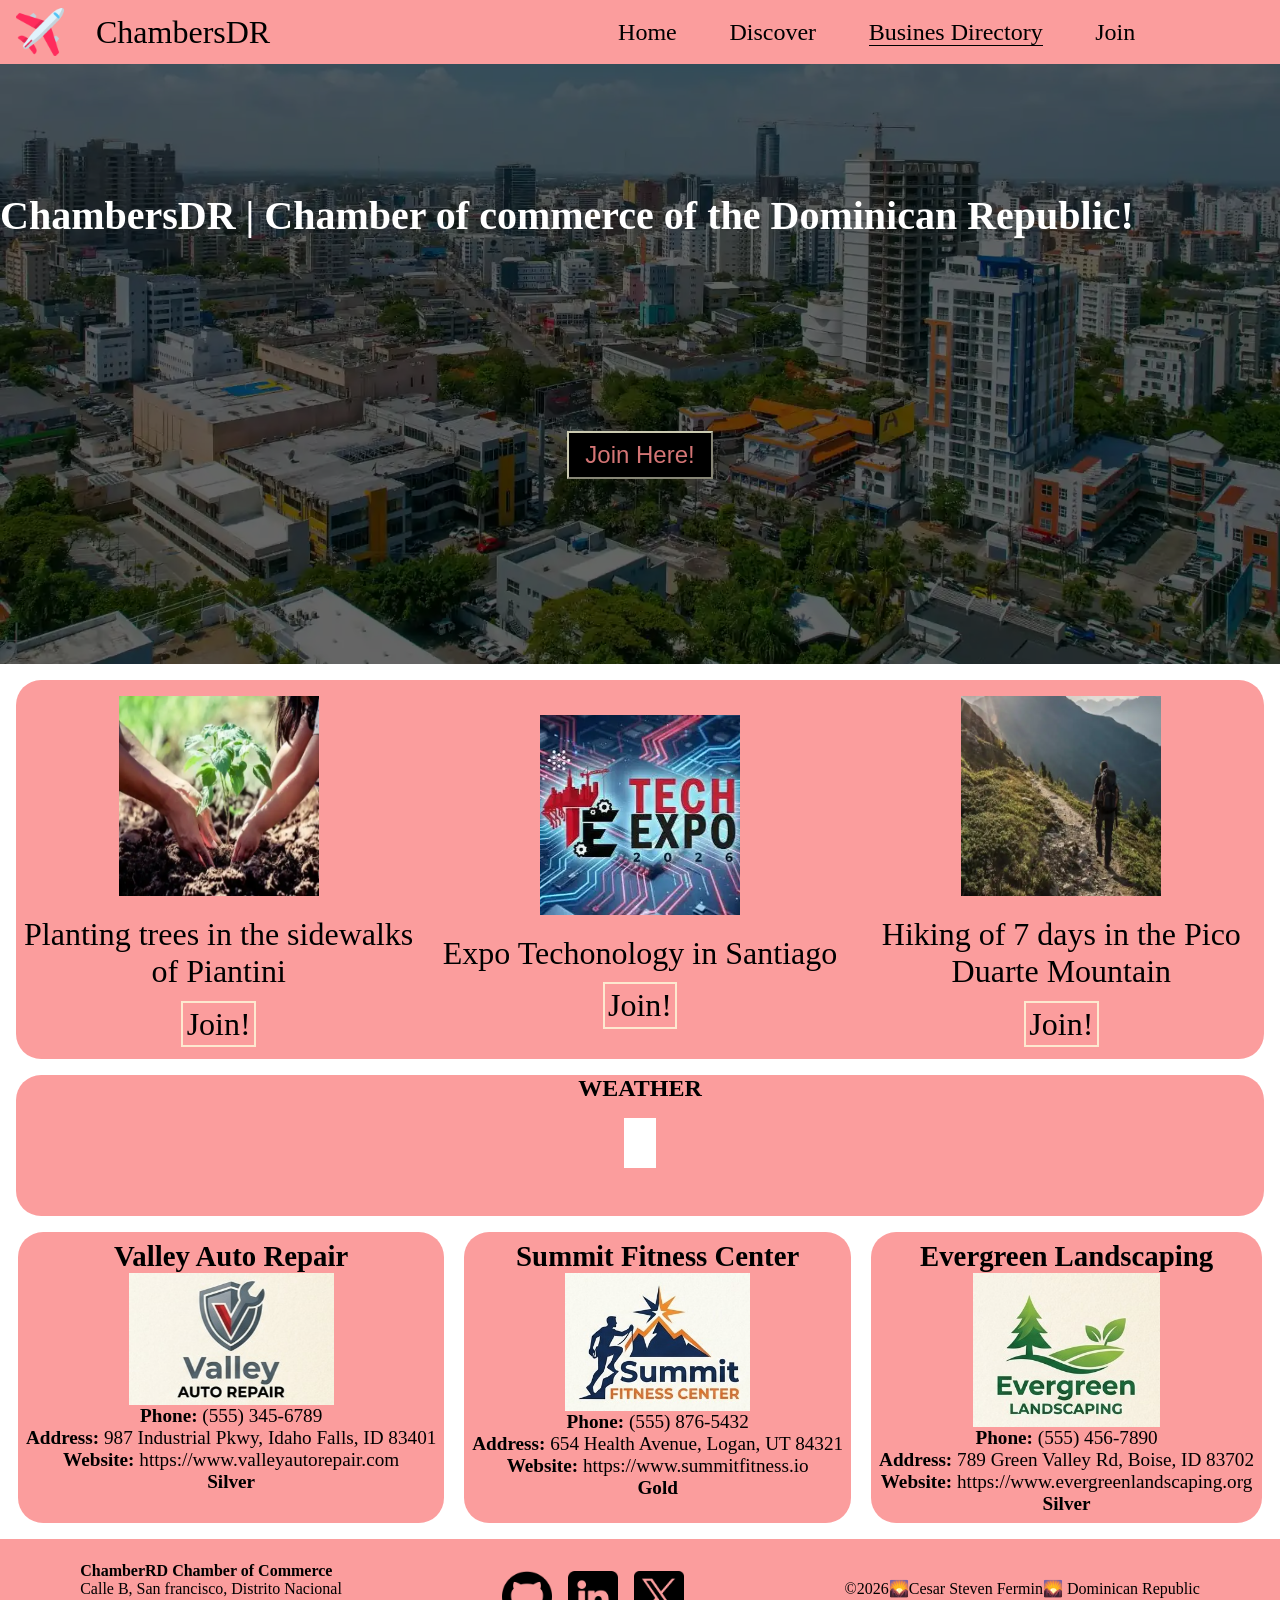
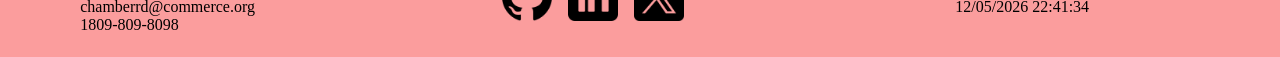
==== commit 77fb6746: "creating a lot of things" ====
--- a/chamber/index.html
+++ b/chamber/index.html
@@ -38,10 +38,10 @@
         </nav>
         <nav id="mobileNav" class="mobileNav">
             <ul>
-                <li><a href="#">Home</a></li>
+                <li><a href="index.html">Home</a></li>
                 <li><a href="#">Discover</a></li>
-                <li id="mobilecurrent"><a href="#" >Busines Directory</a></li>
-                <li><a href="#">Join</a></li>
+                <li id="mobilecurrent"><a href="directory.html" >Busines Directory</a></li>
+                <li><a href="join.html">Join</a></li>
             </ul>
         </nav>
     </header>
--- a/chamber/styles/directorysmall.css
+++ b/chamber/styles/directorysmall.css
@@ -346,6 +346,124 @@
 }
 
 
+/********************JOIN PAGE***********************/
+.org {
+    display: flex;
+    flex-direction: column;
+    align-items: center;
+}
+
+.join {
+    display: flex;
+    flex-direction: column;
+    gap: 20px;
+    margin-bottom: 1rem;
+    align-items: center;
+}
+
+.join fieldset{
+    display: flex;
+    flex-direction: column;
+    gap: 5px;
+    padding: 0.5rem;
+    align-items: flex-start;
+}
+
+textarea {
+    min-width: 300px;
+    max-width: 300px;
+    min-height: 150px;
+    max-height: 150px;
+    resize: none;
+    padding: 5px;
+}
+
+
+.join button {
+    max-width: 300px;
+    min-width: 300px;
+    padding: 0.5rem 0;
+    font-size: 1rem;
+    font-weight: 600;
+    border-radius: 10px;
+    background-color: var(--principal-color);
+    color: var(--black);
+}
+
+.memberships div {
+        background-color: var(--principal-color);
+        max-width: 400px;
+        min-width: 300px;
+        margin-top: 1rem;
+        height: 7rem;
+        display: flex;
+        flex-direction: column;
+        align-items: center;
+        text-align: center;
+        justify-content: space-around;
+        color: var(--black);
+        font-weight: 900;
+        font-size: 1.4rem;
+        border-radius: 5px 25px;
+    }
+
+.memberships button {
+    border: 1px solid var(--black);
+    font-size: large;
+    background-color: var(--secondary-color);
+    border-radius: 5px;
+    padding: 0.2rem;
+}
+
+#dialog-membership {
+    margin: auto;
+    border: 3px solid var(--principal-color);
+    border-radius: .25rem;
+    padding: 1rem;
+    background-color: #fff;
+    box-shadow: 0 0 3rem #777;
+    width: 80%;
+    max-width: 600px;
+}
+
+.dialHead {
+    display: grid;
+    grid-template-columns: auto 44px;
+    width: 100%;
+    border-bottom: 1px dashed var(--black);
+    padding: 1rem;
+}
+
+.benefits{
+    padding: 1rem;
+}
+
+#level-benefits {
+    margin-top: 1rem;
+    margin-left: 2rem;
+}
+
+#h1-thankyou {
+    text-align: center;
+}
+
+.form-results {
+    max-width: 400px;
+    min-width: 250px;
+    margin: 0 auto;
+    border: 2px solid var(--secondary-color);
+    background-color: var(--principal-color);
+    display: flex;
+    flex-direction: column;
+    gap: 0.7rem;
+    padding: 0.5rem 0.2rem;
+}
+
+.form-results h2 {
+    text-align: center;
+}
+
+
 /*********************FOOTER*************************/
 
 footer {
--- a/chamber/styles/directorylarge.css
+++ b/chamber/styles/directorylarge.css
@@ -249,7 +249,11 @@
         width: 90%;
         margin: 0 auto;
         display: grid;
-        grid-template-columns: repeat(2, 40%);
+        grid-template-columns: repeat(2, 1fr);
+    }
+
+    #h1-join {
+        margin: 0 1rem;
     }
 
     .join {
@@ -268,6 +272,26 @@
         padding-right: 2rem;
     }
 
+    textarea {
+        min-width: 400px;
+        max-width: 400px;
+        min-height: 150px;
+        max-height: 150px;
+        resize: none;
+        padding: 5px;
+    }
+
+
+    .join button {
+        max-width: 400px;
+        padding: 0.5rem;
+        font-size: 1rem;
+        font-weight: 600;
+        border-radius: 10px;
+        background-color: var(--principal-color);
+        color: var(--black);
+    }
+
     .memberships {
         grid-column: 2/3;
         place-items: center;
@@ -279,16 +303,53 @@
 
     .memberships div {
         background-color: var(--principal-color);
-        width: 80%;
+        width: 100%;
         height: 7rem;
         display: flex;
         flex-direction: column;
         align-items: center;
+        text-align: center;
         justify-content: space-around;
         color: var(--black);
         font-weight: 900;
-        font-size: 1.2rem;
+        font-size: 1.4rem;
         border-radius: 5px 25px;
+    }
+
+    .memberships button {
+        border: 1px solid var(--black);
+        font-size: large;
+        background-color: var(--secondary-color);
+        border-radius: 5px;
+        padding: 0.2rem;
+    }
+
+    #dialog-membership {
+        margin: auto;
+        border: 3px solid var(--principal-color);
+        border-radius: .25rem;
+        padding: 1rem;
+        background-color: #fff;
+        box-shadow: 0 0 3rem #777;
+        width: 80%;
+        max-width: 600px;
+    }
+
+    .dialHead {
+        display: grid;
+        grid-template-columns: auto 44px;
+        width: 100%;
+        border-bottom: 1px dashed var(--black);
+        padding: 1rem;
+    }
+
+    .benefits{
+        padding: 1rem;
+    }
+
+    #level-benefits {
+        margin-top: 1rem;
+        margin-left: 2rem;
     }
 
     footer {
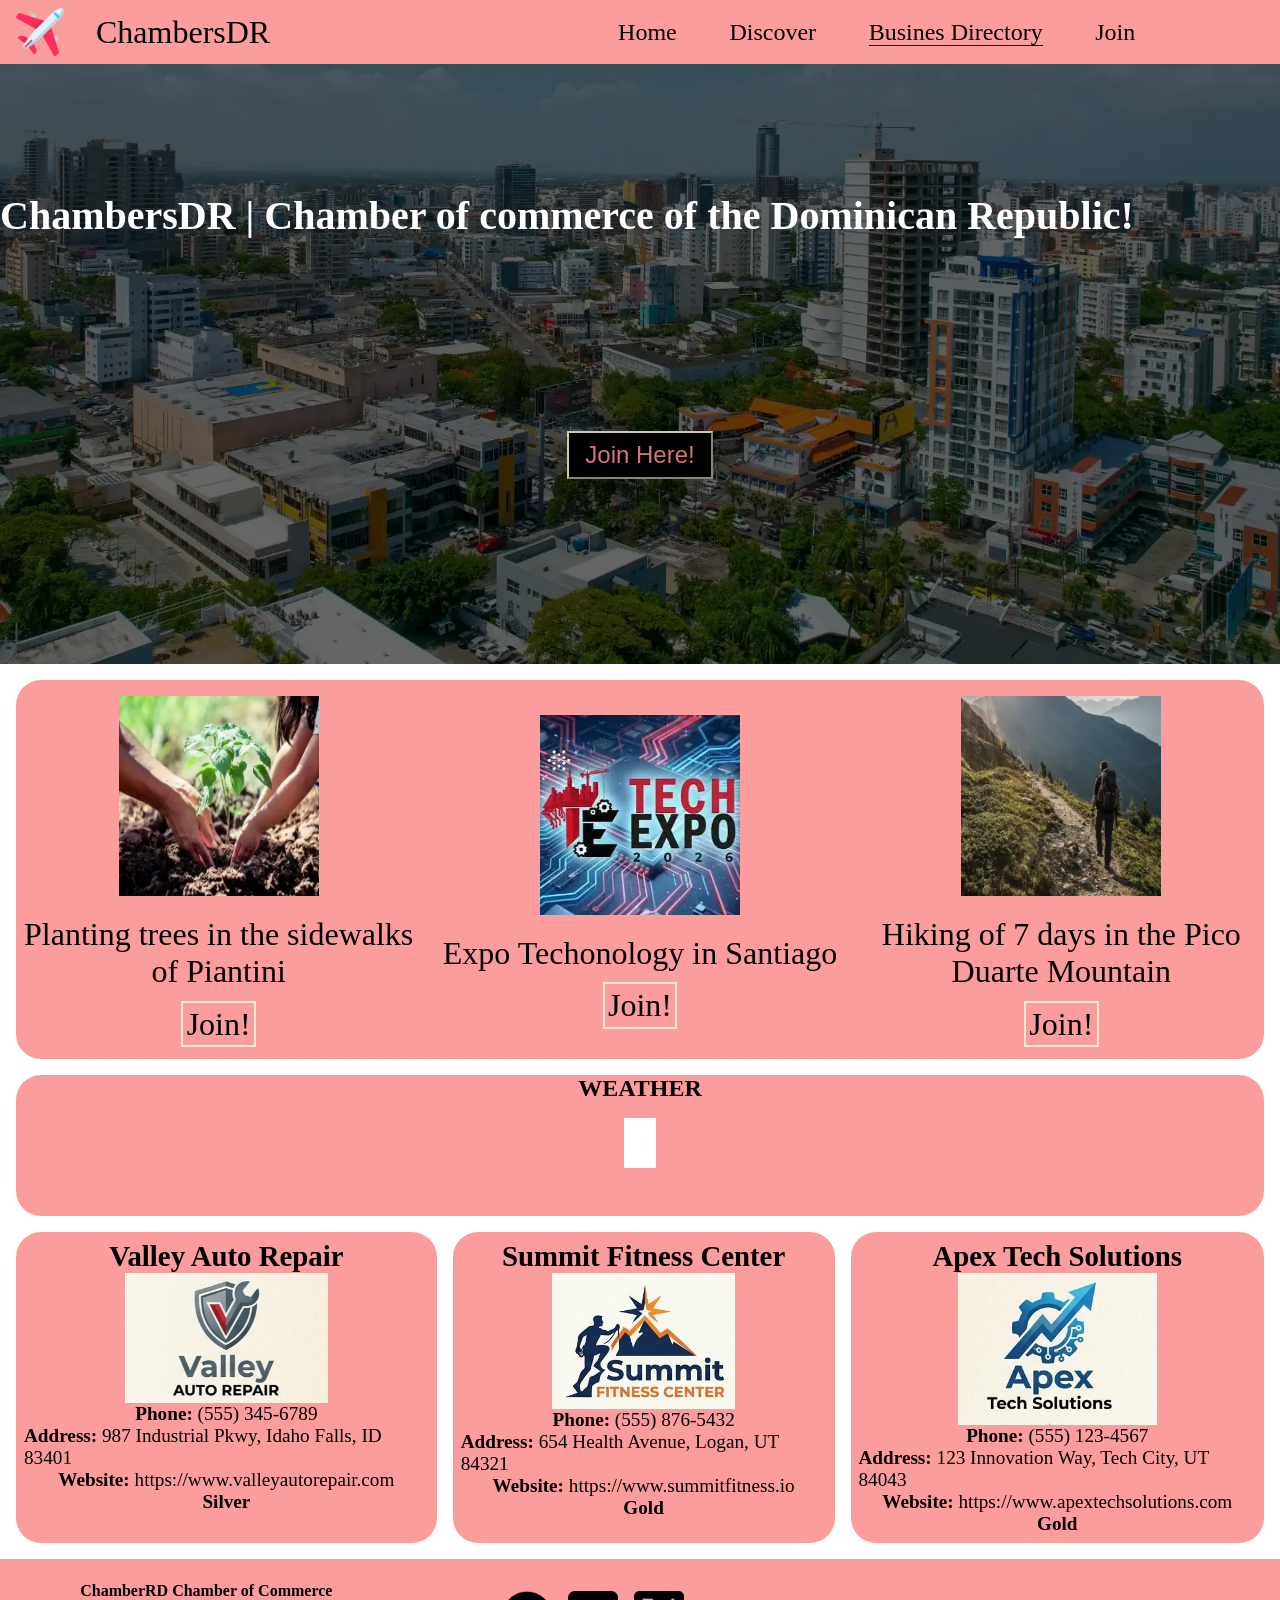
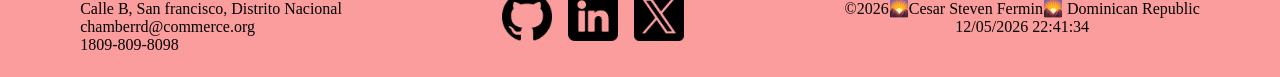
==== commit cc453b68: "adding the href to the discover html" ====
--- a/chamber/index.html
+++ b/chamber/index.html
@@ -30,7 +30,7 @@
             <label>ChambersDR</label>
             <ul>
                 <li><a href="index.html">Home</a></li>
-                <li><a href="#">Discover</a></li>
+                <li><a href="discover.html">Discover</a></li>
                 <li id="current"><a href="directory.html">Busines Directory</a></li>
                 <li><a href="join.html">Join</a></li>
             </ul>
@@ -39,7 +39,7 @@
         <nav id="mobileNav" class="mobileNav">
             <ul>
                 <li><a href="index.html">Home</a></li>
-                <li><a href="#">Discover</a></li>
+                <li><a href="discover.html">Discover</a></li>
                 <li id="mobilecurrent"><a href="directory.html" >Busines Directory</a></li>
                 <li><a href="join.html">Join</a></li>
             </ul>
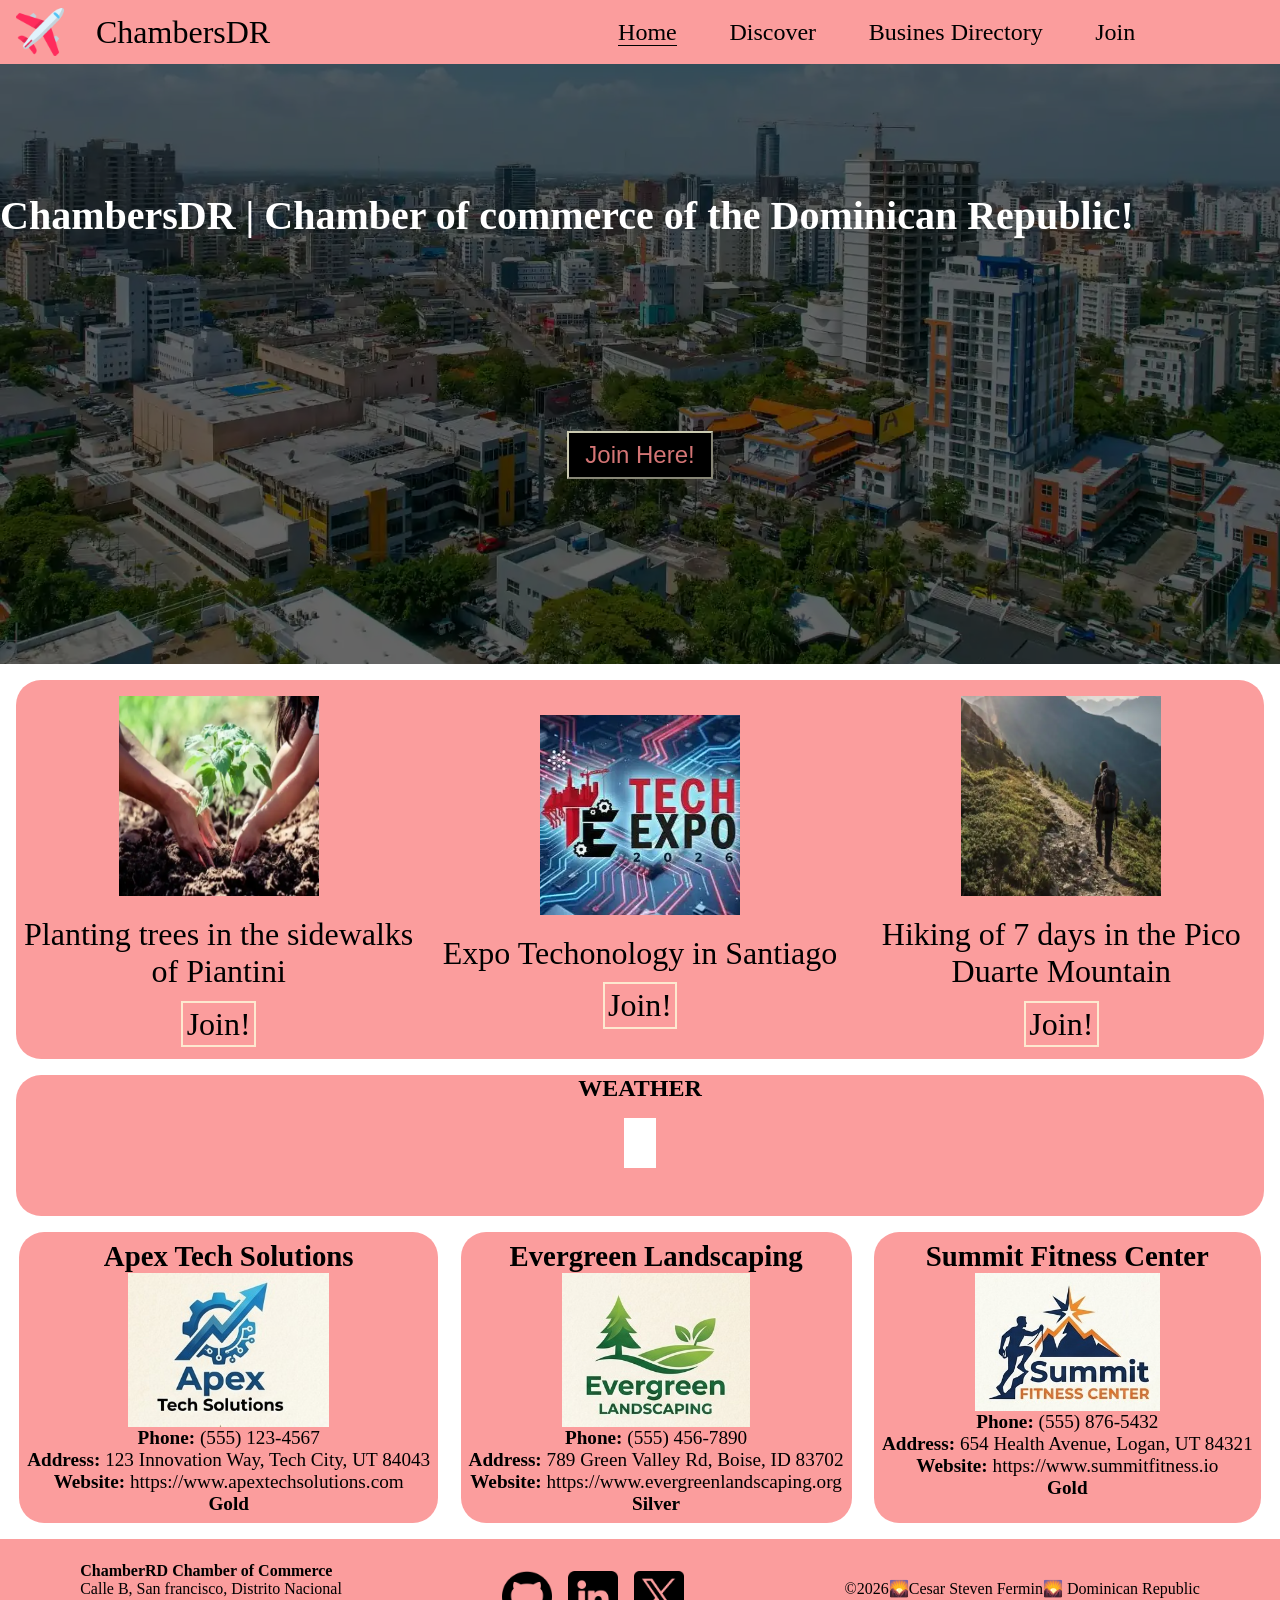
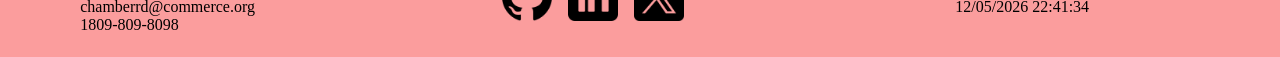
==== commit 5b813bdd: "adding wayfinding method" ====
--- a/chamber/index.html
+++ b/chamber/index.html
@@ -29,10 +29,10 @@
             <img src="images/plane.png" alt="Plane logo">
             <label>ChambersDR</label>
             <ul>
-                <li><a href="index.html">Home</a></li>
-                <li><a href="discover.html">Discover</a></li>
-                <li id="current"><a href="directory.html">Busines Directory</a></li>
-                <li><a href="join.html">Join</a></li>
+                <li class="link"><a href="index.html">Home</a></li>
+                <li class="link"><a href="discover.html">Discover</a></li>
+                <li class="link"><a href="directory.html">Busines Directory</a></li>
+                <li class="link"><a href="join.html">Join</a></li>
             </ul>
             <button id="ham-btn" class="hamburger" aria-label="hambtn"></button>
         </nav>
--- a/chamber/styles/directorysmall.css
+++ b/chamber/styles/directorysmall.css
@@ -96,7 +96,7 @@
     color: black;
 }
 
-#mobilecurrent {
+.mobilecurrent {
     background-color: var(--current);
 }
 
@@ -462,7 +462,27 @@
 .form-results h2 {
     text-align: center;
 }
-
+/*********************DISCOVER*************************/
+
+.place {
+        background-color: var(--principal-color);
+        border-radius: 15px;
+        margin: 1rem;
+        display: grid;
+        gap: 1rem;
+        grid-template-areas: 
+        "name"
+        "photo"
+        "description"
+        "address"
+        "button"
+        ;
+        opacity: 0;
+        animation: show ease-in 0.8s forwards;
+        place-items: center;
+        text-align: center;
+        padding: 0 0.5rem;
+    }
 
 /*********************FOOTER*************************/
 
--- a/chamber/styles/directorylarge.css
+++ b/chamber/styles/directorylarge.css
@@ -29,11 +29,11 @@
         display: none;
     }
 
-    #current {
+    .current {
         background-color: transparent;
     }
 
-    #current a {
+    .current a {
         color: #000;
         border-bottom: solid 1px #000;
     }
@@ -252,7 +252,7 @@
         grid-template-columns: repeat(2, 1fr);
     }
 
-    #h1-join {
+    #h1-join, #discover {
         margin: 0 1rem;
     }
 
@@ -267,13 +267,11 @@
         display: flex;
         flex-direction: column;
         gap: 5px;
-        padding: 0.5rem;
         align-items: flex-start;
-        padding-right: 2rem;
     }
 
     textarea {
-        min-width: 400px;
+        min-width: 300px;
         max-width: 400px;
         min-height: 150px;
         max-height: 150px;
@@ -352,6 +350,7 @@
         margin-left: 2rem;
     }
 
+
     footer {
         background-color: var(--principal-color);
         display: flex;
@@ -360,4 +359,29 @@
         justify-content: space-around;
         padding: 1rem 0;
     }
+}
+
+@media (min-width: 1025px) {
+    #TurismCards {
+        display: grid;
+        grid-template-columns: 1fr 1fr;
+    }
+
+    .place {
+        background-color: var(--principal-color);
+        border-radius: 15px;
+        margin: 1rem;
+        display: grid;
+        gap: 1rem;
+        grid-template-areas: 
+        "name name"
+        "photo description"
+        "photo address"
+        "button button"
+        ;
+        opacity: 0;
+        animation: show ease-in 0.8s forwards;
+        padding: 0;
+    }
+    
 }
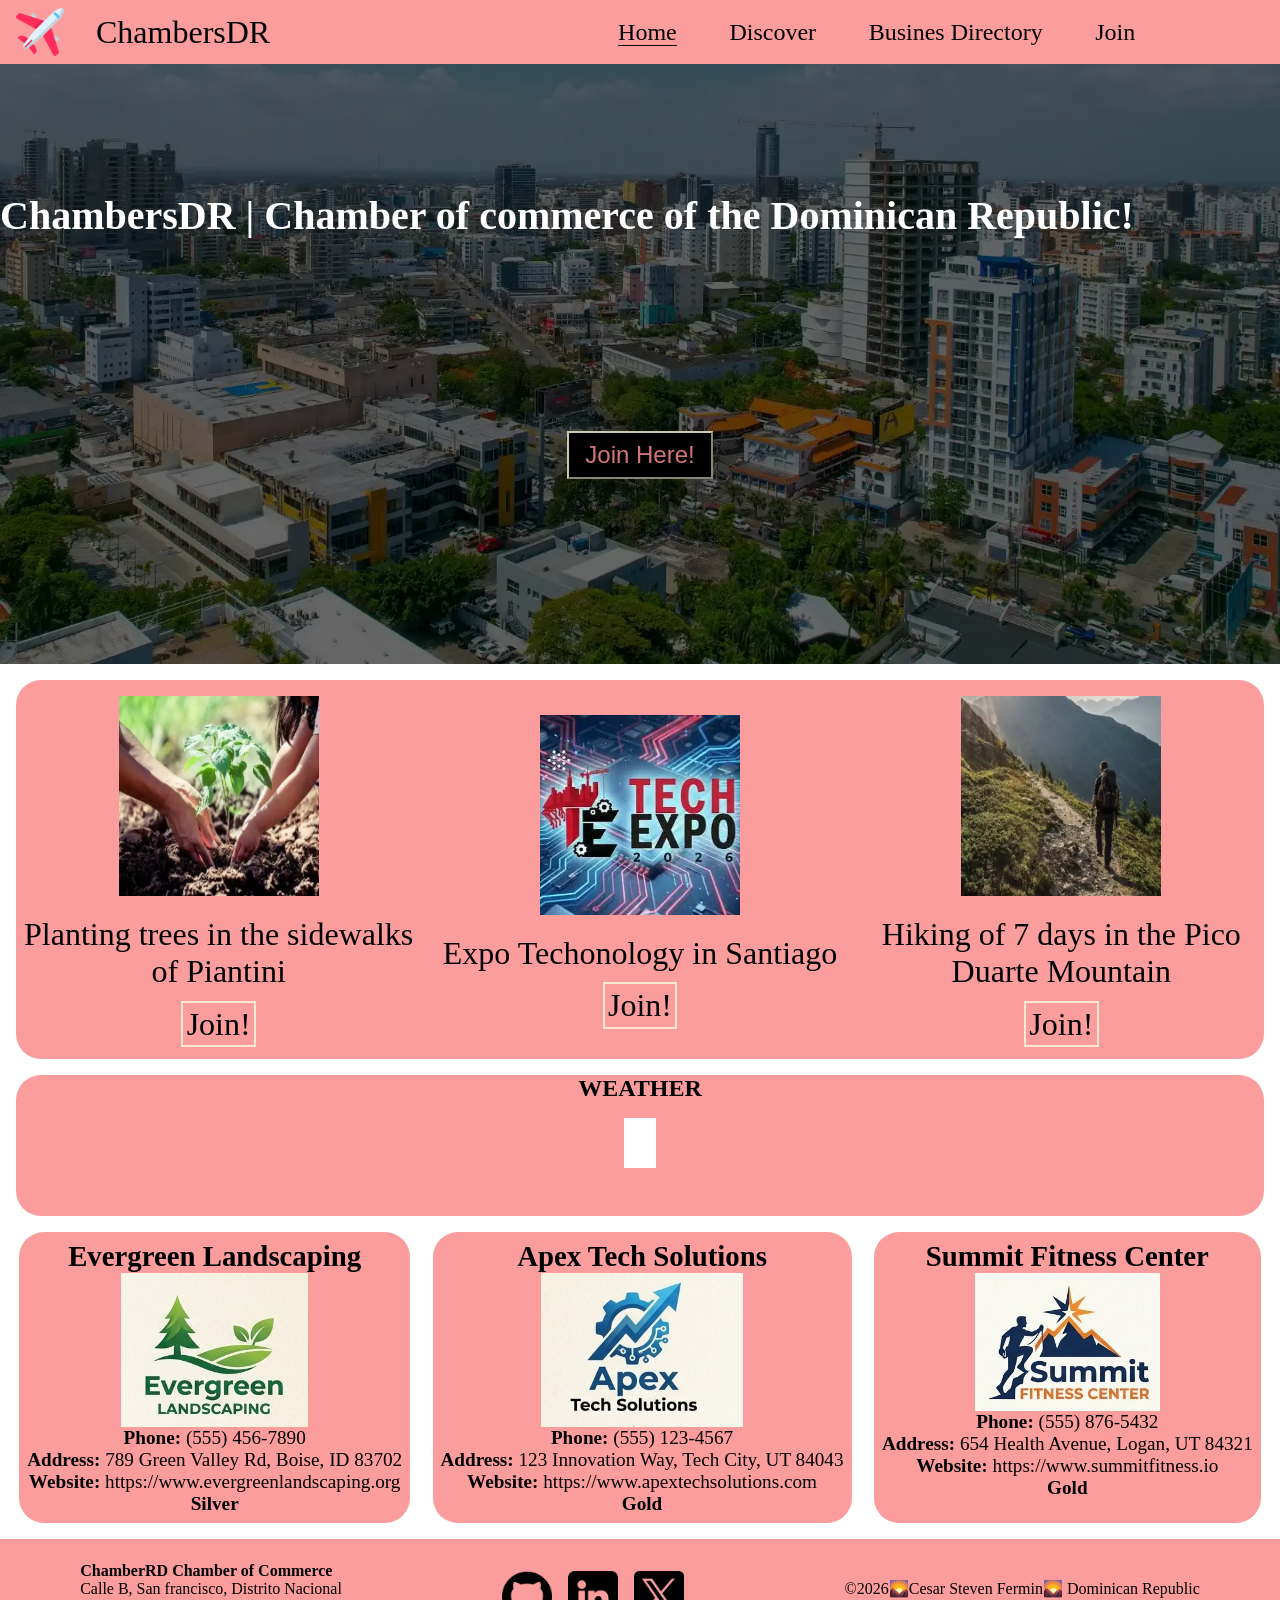
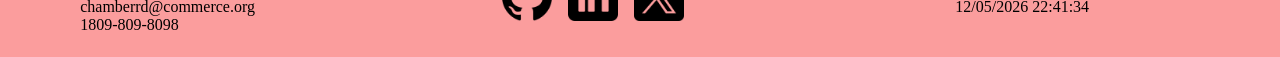
==== commit 412e85b0: "adding wayfinding to the mobile view" ====
--- a/chamber/index.html
+++ b/chamber/index.html
@@ -38,10 +38,10 @@
         </nav>
         <nav id="mobileNav" class="mobileNav">
             <ul>
-                <li><a href="index.html">Home</a></li>
-                <li><a href="discover.html">Discover</a></li>
-                <li id="mobilecurrent"><a href="directory.html" >Busines Directory</a></li>
-                <li><a href="join.html">Join</a></li>
+                <li class="mobileLink "><a href="index.html">Home</a></li>
+                <li class="mobileLink"><a href="discover.html">Discover</a></li>
+                <li class="mobileLink"><a href="directory.html" >Busines Directory</a></li>
+                <li class="mobileLink"><a href="join.html">Join</a></li>
             </ul>
         </nav>
     </header>
